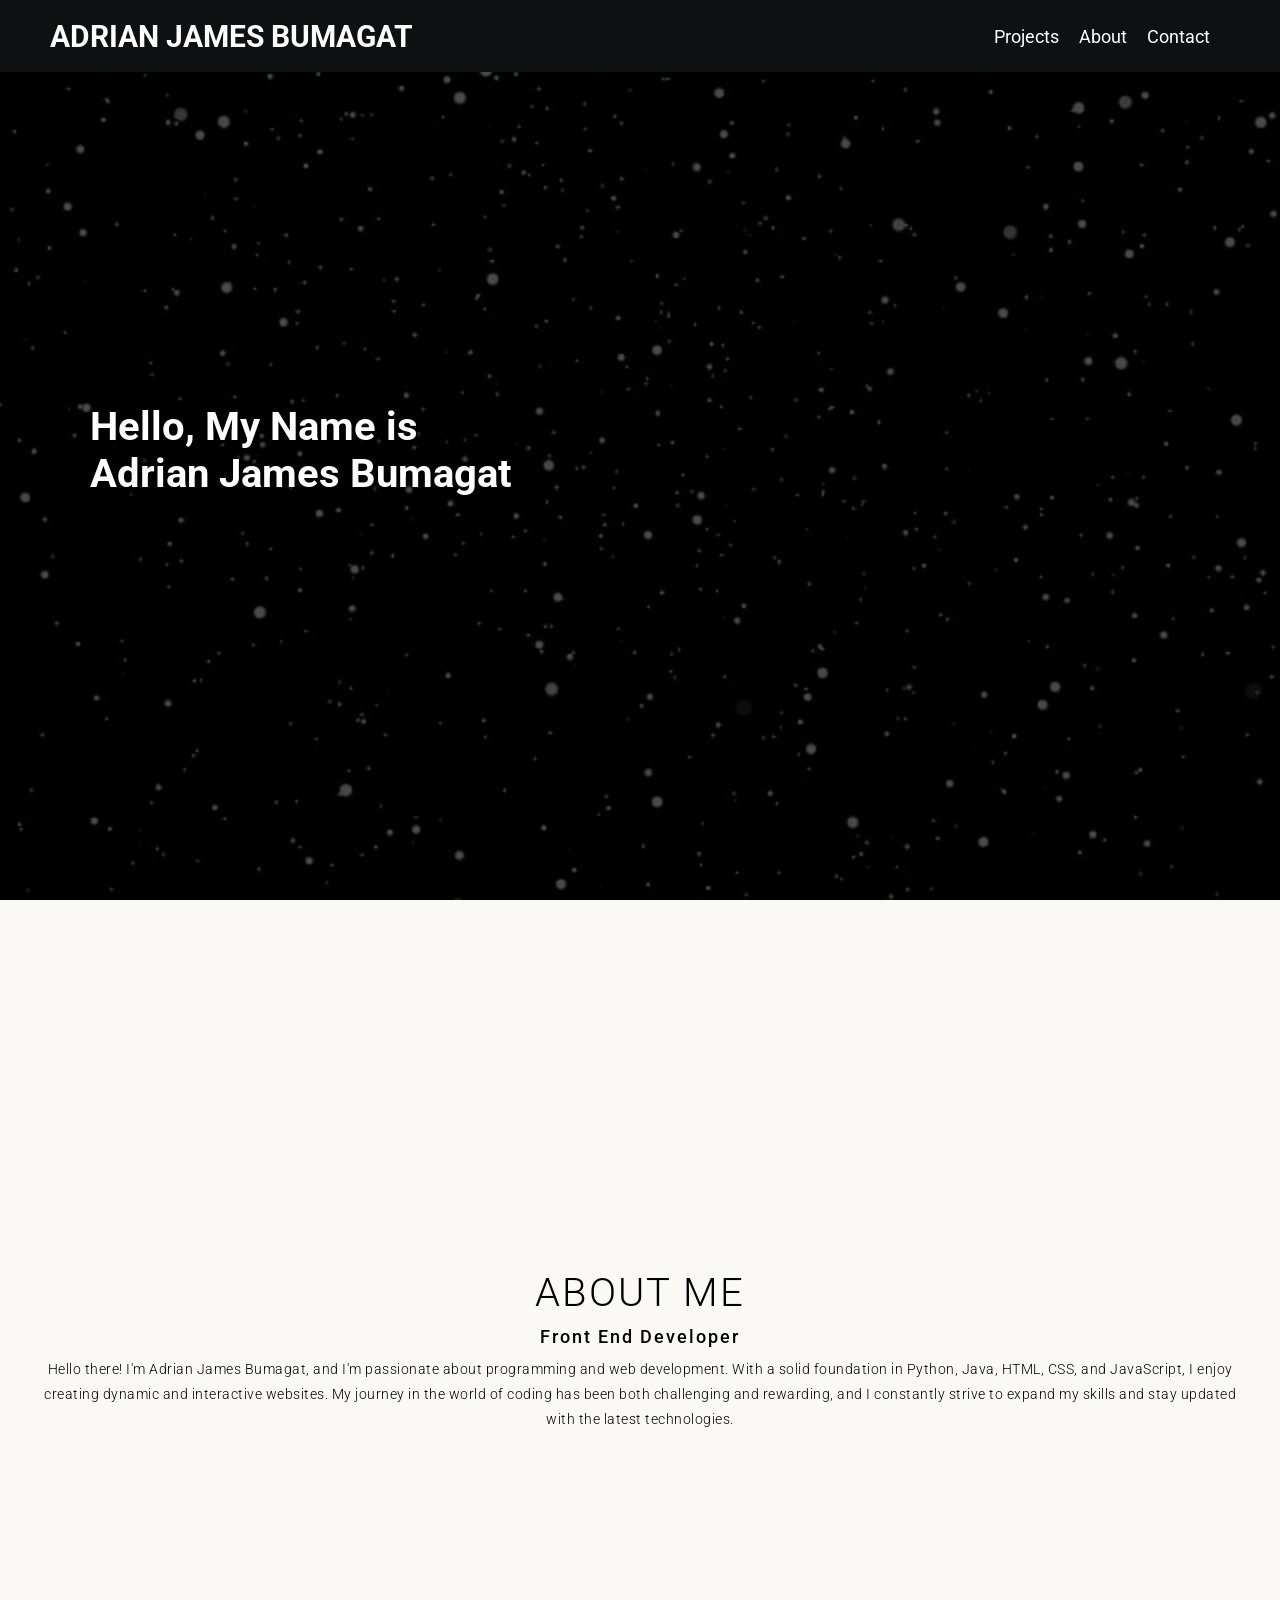
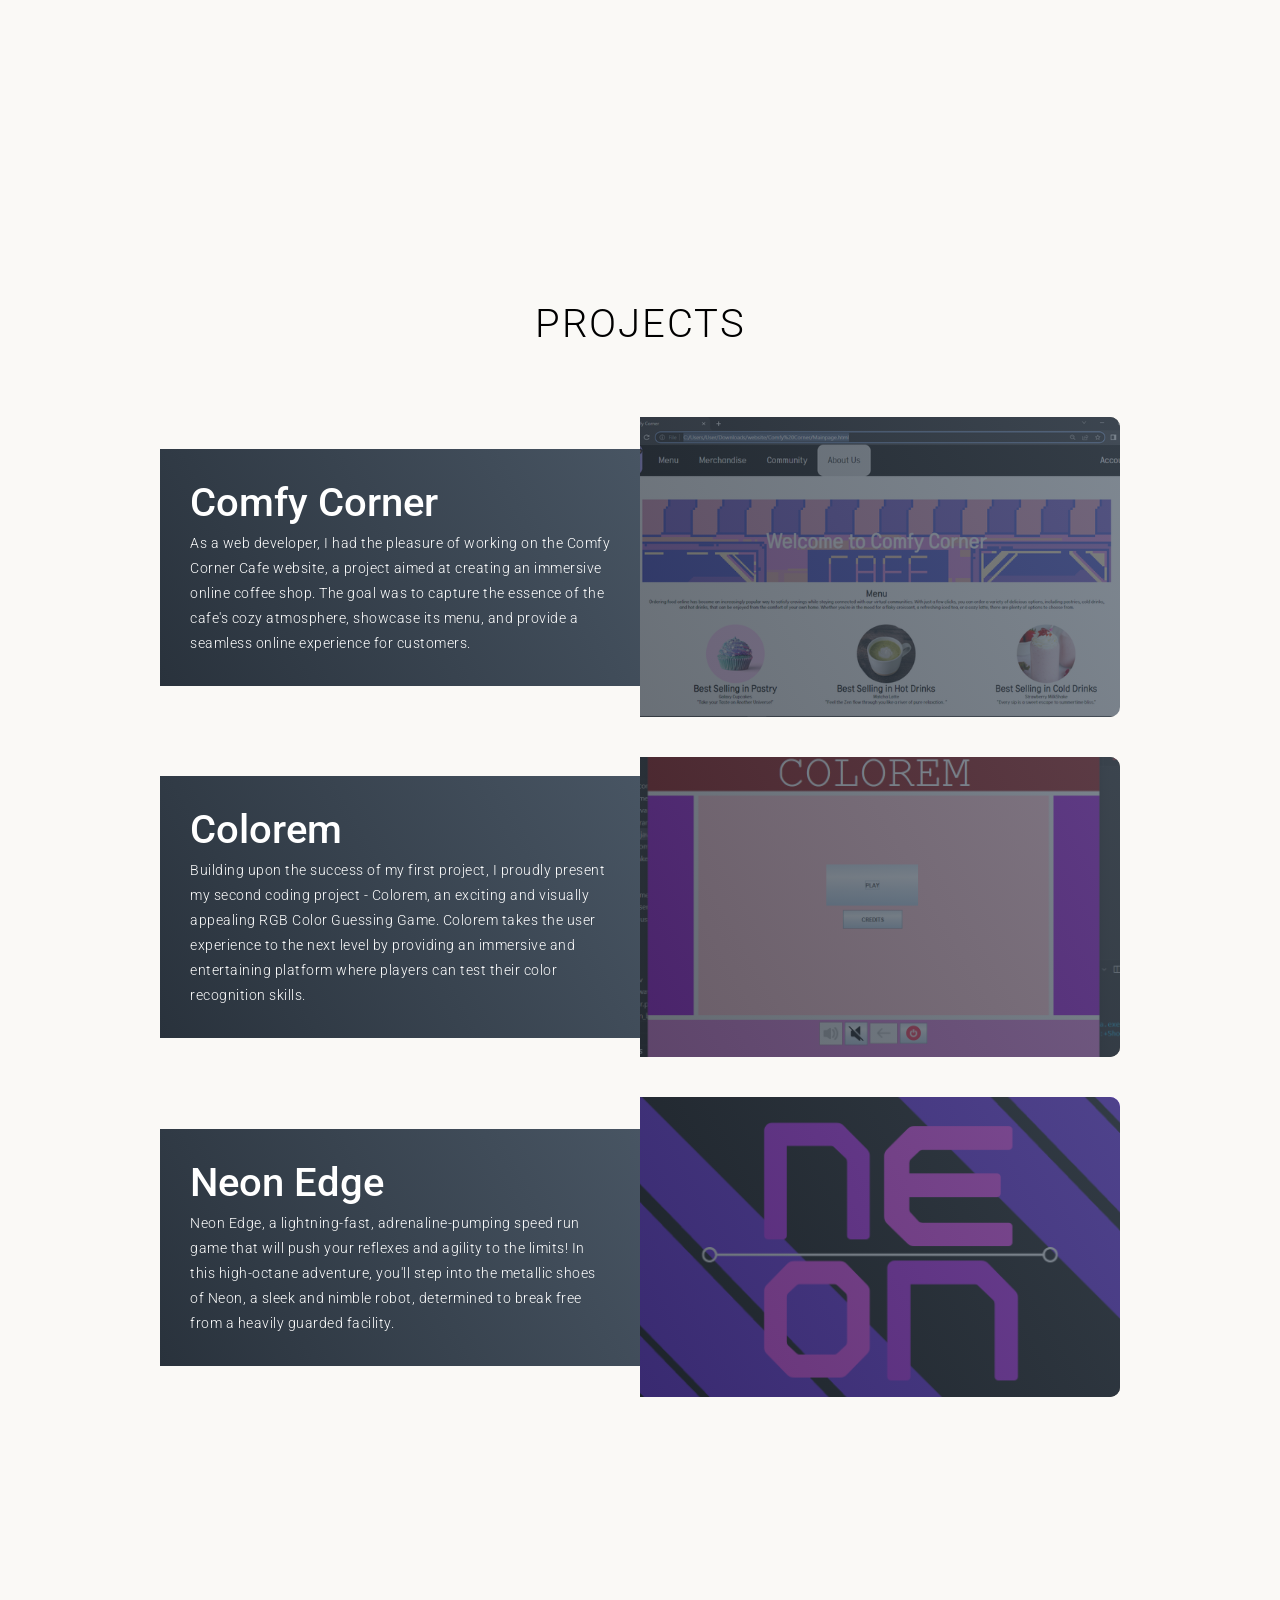
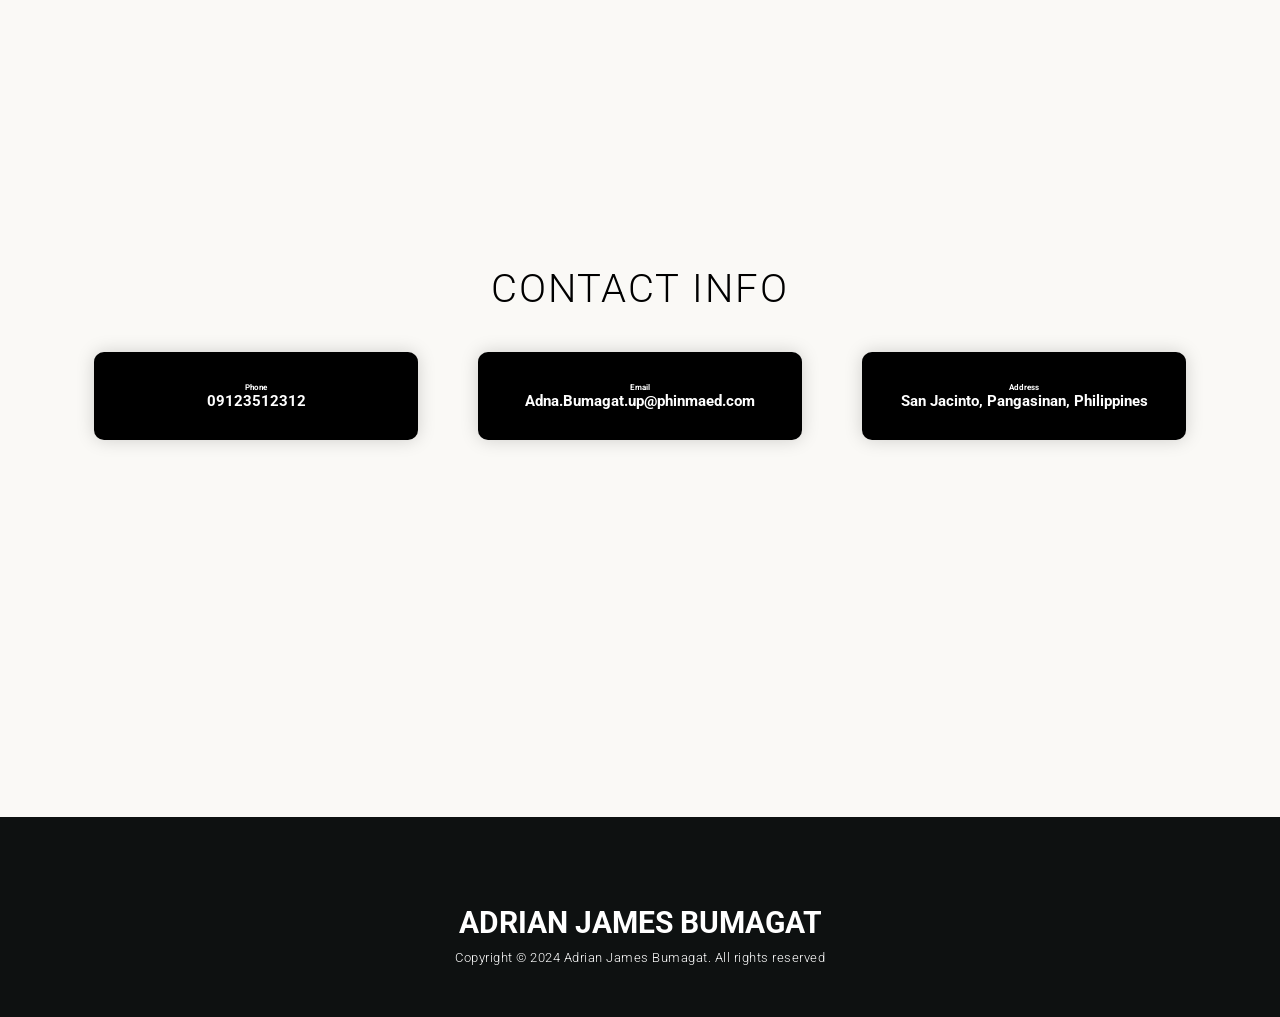
==== index.html @ 5d950a8a "fix html" ====
<!DOCTYPE html>
<html lang="en">
<head>
    <meta charset="UTF-8">
    <meta name="viewport" content="width=device-width, initial-scale=1.0">
    <link rel="stylesheet" href="style.css">
    <title>My Website</title>
</head>
<body>
    <!-- Header -->
    <section id="header">
        <div class="header container" style="background-color: #0e1111;">
            <div class="nav-bar">
                <div class="brand">
                    <a href="#hero">
                        <h1>Adrian James Bumagat</h1>
                    </a>
                </div>
                <div class="nav-list">
                    <ul> 
                        <li><a href="#projects" data-after="Projects">Projects</a></li>
                        <li><a href="#about" data-after="About">About</a></li>
                        <li><a href="#contact" data-after="Contact">Contact</a></li>
                    </ul> 
                </div>
            </div>
        </div>
    </section>
    <!-- End Header -->


    <!-- Hero Section -->
    <section id="hero">
        <div class="hero container">
            <div>
                <h1>Hello, My Name is</h1>
                <h1>Adrian James Bumagat</h1>
            </div>
        </div>
    </section>
    <!-- End Hero Section -->

    <!-- About Section -->
    <section id="about">
        <div class="about container">
            <div class="col-left">
            </div>
            <div class="col-right">
                <h1 class="section-title">About Me</h1>
                <h2>Front End Developer</h2>
                <p>Hello there! I'm Adrian James Bumagat, and I'm passionate about programming and web development. With a solid foundation in Python, Java, HTML, CSS, and JavaScript, I enjoy creating dynamic and interactive websites. My journey in the world of coding has been both challenging and rewarding, and I constantly strive to expand my skills and stay updated with the latest technologies.</p>
            </div>
        </div>
    </section>
    <!-- End About Section -->

    <!-- Projects Section -->
    <section id="projects">
        <div class="projects container">
            <div class="projects-header">
                <h1 class="section-title">Projects</h1>
            </div>
            <div class="all-projects">
                <div class="project-item">
                    <div class="project-info">
                        <h1>Comfy Corner</h1>
                        <p>As a web developer, I had the pleasure of working on the Comfy Corner Cafe website, a project aimed at creating an immersive online coffee shop. The goal was to capture the essence of the cafe's cozy atmosphere, showcase its menu, and provide a seamless online experience for customers.</p>
                    </div>
                    <div class="project-img">
                        <img src="img/Comfy.png" alt="img">
                    </div>
                </div>
                <div class="project-item">
                    <div class="project-info">
                        <h1>Colorem</h1>
                        <p>Building upon the success of my first project, I proudly present my second coding project - Colorem, an exciting and visually appealing RGB Color Guessing Game. Colorem takes the user experience to the next level by providing an immersive and entertaining platform where players can test their color recognition skills.</p>
                    </div>
                    <div class="project-img">
                        <img src="img/Colorem.png" alt="img">
                    </div>
                </div>
                <div class="project-item">
                    <div class="project-info">
                        <h1>Neon Edge</h1>
                        <p>Neon Edge, a lightning-fast, adrenaline-pumping speed run game that
                            will push your reflexes and agility to the limits! In this high-octane adventure, you'll step into the
                            metallic shoes of Neon, a sleek and nimble robot, determined to break free from a heavily
                            guarded facility.</p>
                    </div>
                    <div class="project-img">
                        <img src="img/neon.png" alt="img">
                    </div>
                </div>
            </div>
        </div>
    </section>
    <!-- End Projects Section -->

    <!--Contact-->
    <section id="contact">
        <div class="contact container">
            <div>
                <h1 class="section-title">Contact Info</h1>
            </div>
            <div class="contact-items row">
                <div class="contact-item col-md-4">
                    <div class="card">
                        <div class="card-body">
                            <h5 class="card-title">Phone</h5>
                            <h1 class="card-text">09123512312</h1>
                        </div>
                    </div>
                </div>
                <div class="contact-item col-md-4">
                    <div class="card">
                        <div class="card-body">
                            <h5 class="card-title">Email</h5>
                            <h1 class="card-text">Adna.Bumagat.up@phinmaed.com</h1>
                        </div>
                    </div>
                </div>
                <div class="contact-item col-md-4">
                    <div class="card">
                        <div class="card-body">
                            <h5 class="card-title">Address</h5>
                            <h1 class="card-text">San Jacinto, Pangasinan, Philippines</h1>
                        </div>
                    </div>
                </div>
            </div>
        </div>
    </section>
    <!--End Contact-->

    <!-- Footer -->
    <section id="footer">
        <div class="footer container">
            <div class="brand">
                <h1>Adrian James Bumagat</h1>
            </div>
            <p>Copyright © 2024 Adrian James Bumagat. All rights reserved</p>
        </div>
    </section>
    <!-- End Footer -->
</body>
</html>
---- style.css ----
@import url('https://fonts.googleapis.com/css2?family=Roboto:ital,wght@0,100;0,300;0,400;0,500;0,700;0,900;1,100;1,300;1,400;1,500;1,700;1,900&display=swap');

* {
  padding: 0;
  margin: 0;
  box-sizing: border-box;
}

html {
  font-size: 10px;
  font-family: "Roboto", sans-serif;
  font-weight: 400;
  font-style: normal;
  scroll-behavior: smooth;
  background-color: #FAF9F6;
}

a {
  text-decoration: none;
}

.container {
  min-height: 100vh;
  width: 100%;
  display: flex;
  align-items: center;
  justify-content: center;
}

img {
  height: 100%;
  width: 100%;
  object-fit: cover;
}

p {
  color: rgb(0, 0, 0);
  font-size: 1.4rem;
  margin-top: 5px;
  line-height: 2.5rem;
  font-weight: 300;
  letter-spacing: 0.05rem;
}

.section-title {
  font-size: 4rem;
  font-weight: 300;
  color: black;
  margin-bottom: 10px;
  text-transform: uppercase;
  letter-spacing: 0.2rem;
  text-align: center;
}


.brand h1 {
  font-size: 3rem;
  text-transform: uppercase;
  color: white;
}


/* Header section */
#header {
  position: fixed;
  z-index: 1000;
  left: 0;
  top: 0;
  width: 100vw;
  height: auto;
}

/* Header section */
#header .header {
    min-height: 8vh;
    background-color: #0e1111;
    transition: 0.3s ease background-color;
}

.nav-bar {
    display: flex;
    justify-content: space-between;
    align-items: center;
    position: fixed;
    width: 100%;
    margin-left: 100px;
}

.nav-list{
    margin-right: 100px;    
}
.nav-list ul {
    list-style: none;
    display: flex;
}

.nav-list li {
    margin-right: 20px;
}

.nav-list a {
    text-decoration: none;
    color: #fff;
    font-size: 18px;
}

/* End Header section */

/* Hero Section */
#hero {
    background-image: url(img/black.jpg);
    background-size: cover;
    background-position: top center;
    position: relative;
    z-index: 1;
}

#hero::after {
    content: '';
    position: absolute;
    left: 0;
    top: 0;
    height: 100%;
    width: 100%;
    background-color: black;
    opacity: 0.7;
    z-index: -1;
}

#hero .hero {
    max-width: 1200px;
    margin: 0 auto;
    padding: 0 50px;
    justify-content: flex-start;
}

#hero h1 {
    display: block;
    width: fit-content;
    font-size: 4rem;
    position: relative;
    color: white;
}

/* End Hero Section */

/* Projects section */
#projects .projects {
    flex-direction: column;
    max-width: 1200px;
    margin: 0 auto;
    padding: 100px 0;
}

#projects .projects-header h1 {
    margin-bottom: 50px;
}

#projects .all-projects {
    display: flex;
    align-items: center;
    justify-content: center;
    flex-direction: column;
}

#projects .project-item {
    display: flex;
    align-items: center;
    justify-content: center;
    flex-direction: row;
    width: 80%;
    margin: 20px auto;
    overflow: hidden;
    border-radius: 10px;
}

#projects .project-info {
    padding: 30px;
    flex-basis: 50%;
    height: 100%;
    display: flex;
    align-items: flex-start;
    justify-content: center;
    flex-direction: column;
    background-image: linear-gradient(60deg, #29323c 0%, #485563 100%);
    color: white;
}

#projects .project-info h1 {
    font-size: 4rem;
    font-weight: 500;
}

#projects .project-info h2 {
    font-size: 1.8rem;
    font-weight: 500;
    margin-top: 10px;
}

#projects .project-info p {
    color: white;
}

#projects .project-img {
    flex-basis: 50%;
    height: 300px;
    overflow: hidden;
    position: relative;
}

#projects .project-img:after {
    content: '';
    position: absolute;
    left: 0;
    top: 0;
    height: 100%;
    width: 100%;
    background-image: linear-gradient(60deg, #29323c 0%, #485563 100%);
    opacity: 0.7;
}

#projects .project-img img {
    transition: 0.3s ease transform;
}

#projects .project-item:hover .project-img img {
    transform: scale(1.1);
}
/* End Projects section */

/* About Section */
#about .about {
    flex-direction: column-reverse;
    text-align: center;
    max-width: 1200px;
    margin: 0 auto;

}

#about .col-right {
    width: 100%;
}

#about .col-right h2 {
    font-size: 1.8rem;
    font-weight: 500;
    letter-spacing: 0.2rem;
    margin-bottom: 10px;
}
/* End About Section */

/* contact Section */
#contact .contact {
    flex-direction: column;
    max-width: 1200px;
    margin: 0 auto;
    width: 90%;
}

#contact .contact-items {
    width: 100%;
    align-items: center;
    justify-content: center;
    display: flex;
    flex-direction: row;
}

#contact .contact-item {
    width: 80%;
    padding: 20px;
    text-align: center;
    border-radius: 10px;
    padding: 30px;
    margin: 30px;
    display: flex;
    justify-content: center;
    align-items: center;
    flex-direction: column;
    box-shadow: 0px 0px 18px 0 #0000002c;
    transition: 0.3s ease box-shadow;
    background-color: black;
    color: white;
}

#contact .contact-item:hover {
    box-shadow: 0px 0px 5px 0 #0000002c;
}


/*End contact Section */

/* Footer */
#footer {
    background-color: #0e1111;
}

#footer .footer {
    min-height: 200px;
    flex-direction: column;
    padding-top: 50px;
    padding-bottom: 10px;
}

h2 {
    color: rgb(0, 0, 0);
    font-weight: 500;
    font-size: 1.8rem;
    letter-spacing: 0.1rem;
    margin-top: 10px;
    margin-bottom: 10px;
}

#footer p {
    color: white;
    font-size: 1.3rem;
}
/* End Footer */
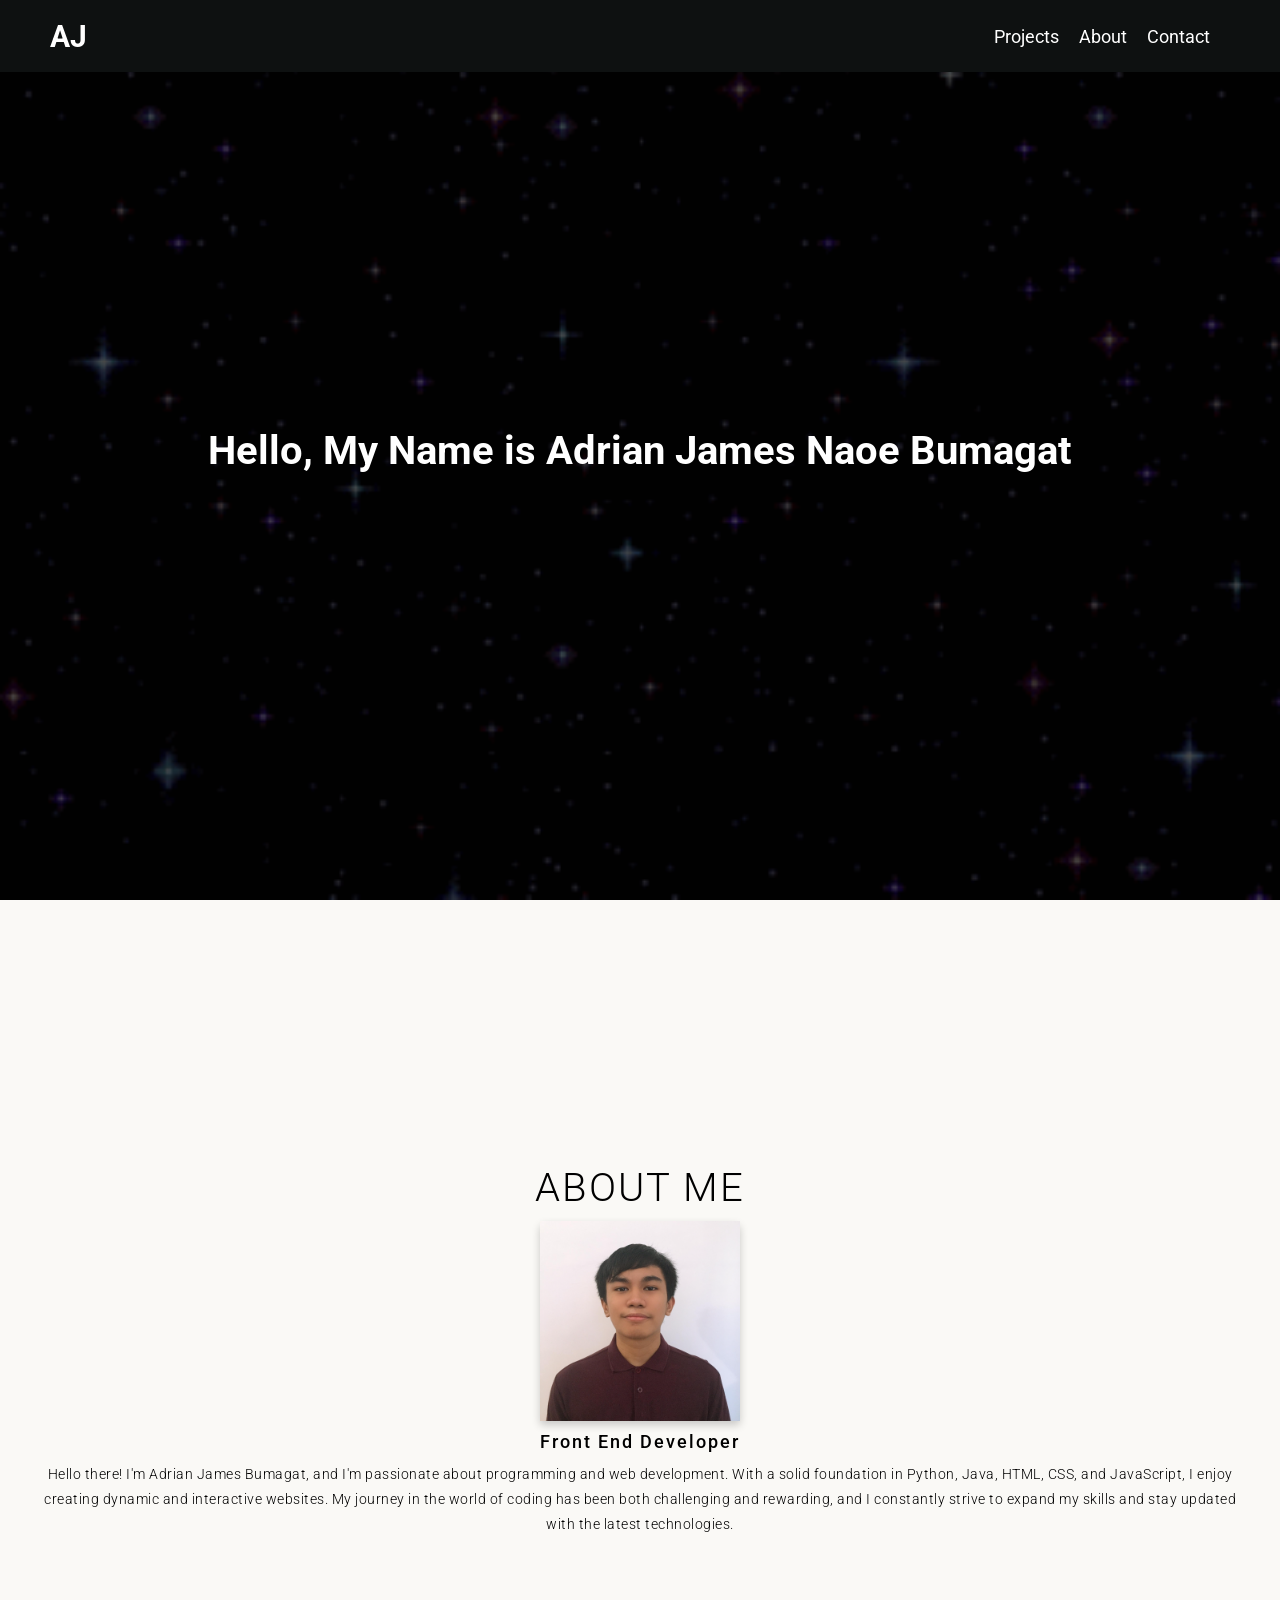
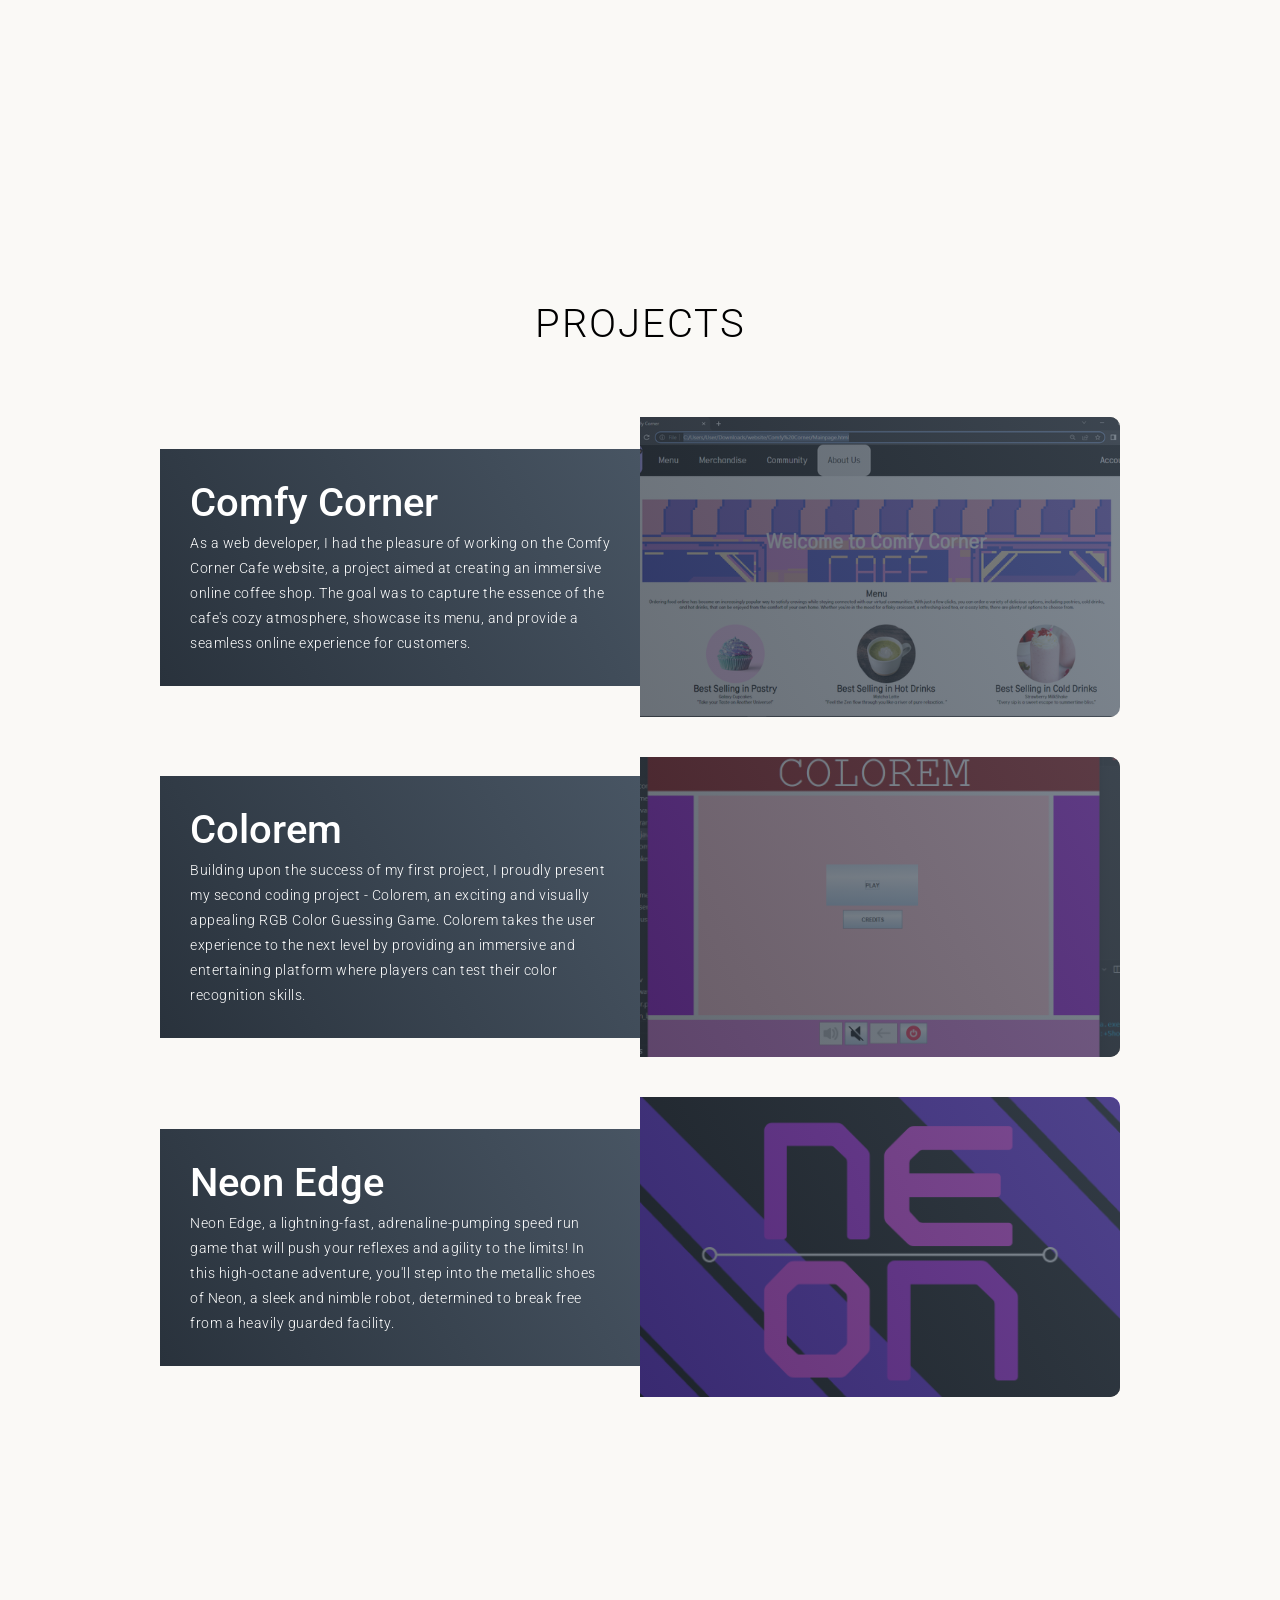
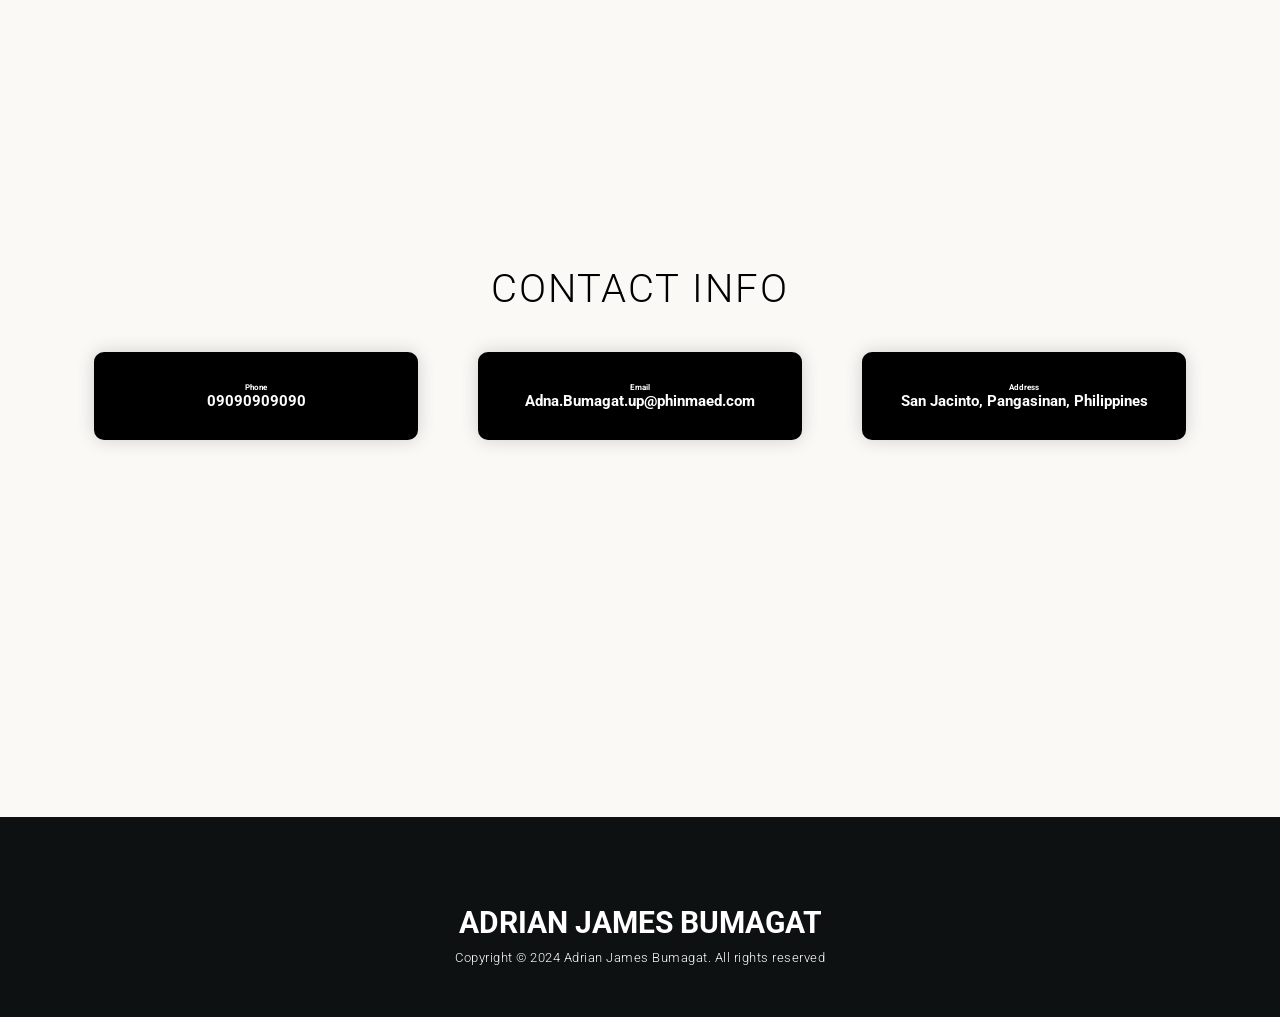
==== commit 453a3083: "fix" ====
--- a/index.html
+++ b/index.html
@@ -13,7 +13,7 @@
             <div class="nav-bar">
                 <div class="brand">
                     <a href="#hero">
-                        <h1>Adrian James Bumagat</h1>
+                        <h1>AJ</h1>
                     </a>
                 </div>
                 <div class="nav-list">
@@ -33,8 +33,7 @@
     <section id="hero">
         <div class="hero container">
             <div>
-                <h1>Hello, My Name is</h1>
-                <h1>Adrian James Bumagat</h1>
+                <h1>Hello, My Name is Adrian James Naoe Bumagat</h1>
             </div>
         </div>
     </section>
@@ -47,6 +46,11 @@
             </div>
             <div class="col-right">
                 <h1 class="section-title">About Me</h1>
+                <div class="about-img">
+                    <div class="about-image">
+                        <img src="img/me.jpg" alt="img">
+                    </div>
+                </div>
                 <h2>Front End Developer</h2>
                 <p>Hello there! I'm Adrian James Bumagat, and I'm passionate about programming and web development. With a solid foundation in Python, Java, HTML, CSS, and JavaScript, I enjoy creating dynamic and interactive websites. My journey in the world of coding has been both challenging and rewarding, and I constantly strive to expand my skills and stay updated with the latest technologies.</p>
             </div>
@@ -107,7 +111,7 @@
                     <div class="card">
                         <div class="card-body">
                             <h5 class="card-title">Phone</h5>
-                            <h1 class="card-text">09123512312</h1>
+                            <h1 class="card-text">09090909090</h1>
                         </div>
                     </div>
                 </div>
--- a/style.css
+++ b/style.css
@@ -108,7 +108,7 @@
 
 /* Hero Section */
 #hero {
-    background-image: url(img/black.jpg);
+    background-image: url(img/black.gif);
     background-size: cover;
     background-position: top center;
     position: relative;
@@ -131,7 +131,7 @@
     max-width: 1200px;
     margin: 0 auto;
     padding: 0 50px;
-    justify-content: flex-start;
+    justify-content: center;
 }
 
 #hero h1 {
@@ -230,7 +230,6 @@
 
 /* About Section */
 #about .about {
-    flex-direction: column-reverse;
     text-align: center;
     max-width: 1200px;
     margin: 0 auto;
@@ -247,6 +246,25 @@
     letter-spacing: 0.2rem;
     margin-bottom: 10px;
 }
+
+.about-img{
+    width: 100%;
+    height: 200px;
+    display: flex;
+    align-items: center;
+    justify-content: center;
+    flex-direction: row;
+
+}
+
+.about-image{
+    box-shadow: 0 4px 8px 0 rgba(0,0,0,0.2);
+    border-radius: 5px 5px 0 0;
+    width: 200px;
+    height: 200px;
+
+}
+
 /* End About Section */
 
 /* contact Section */
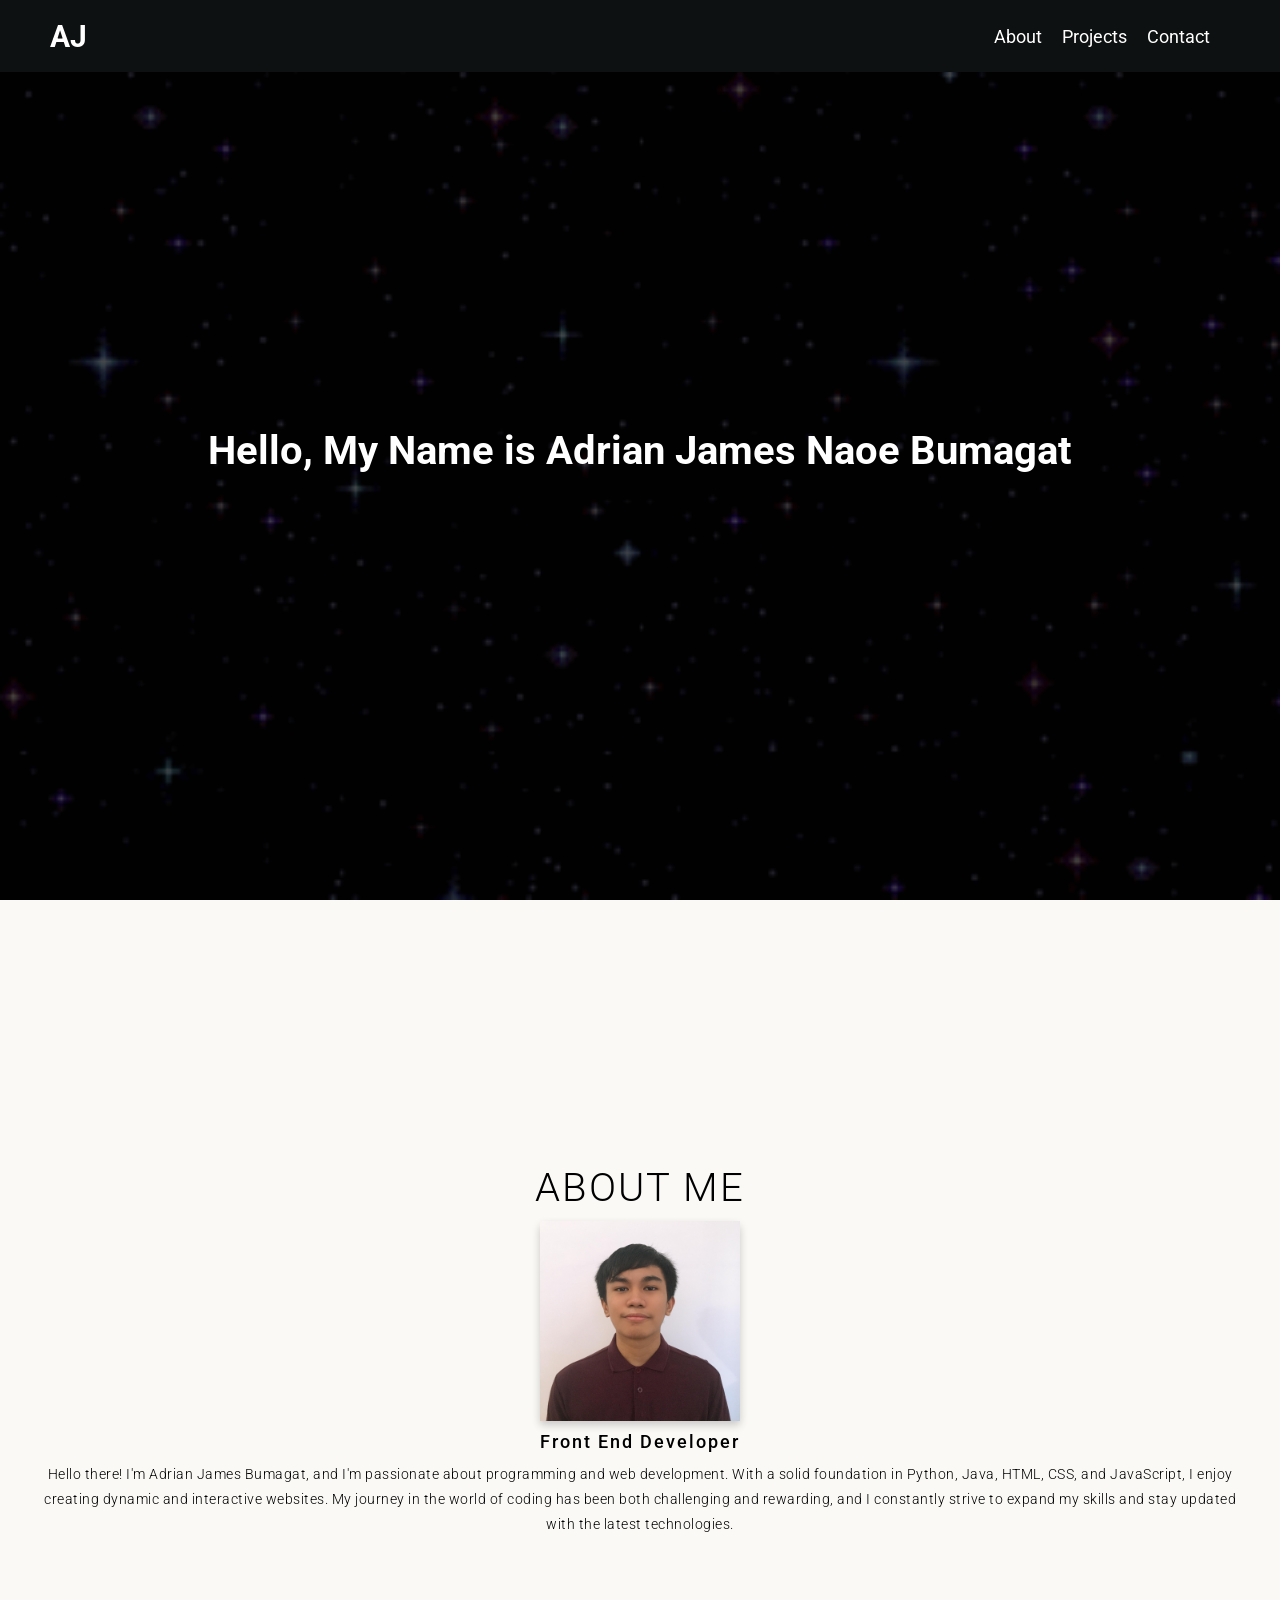
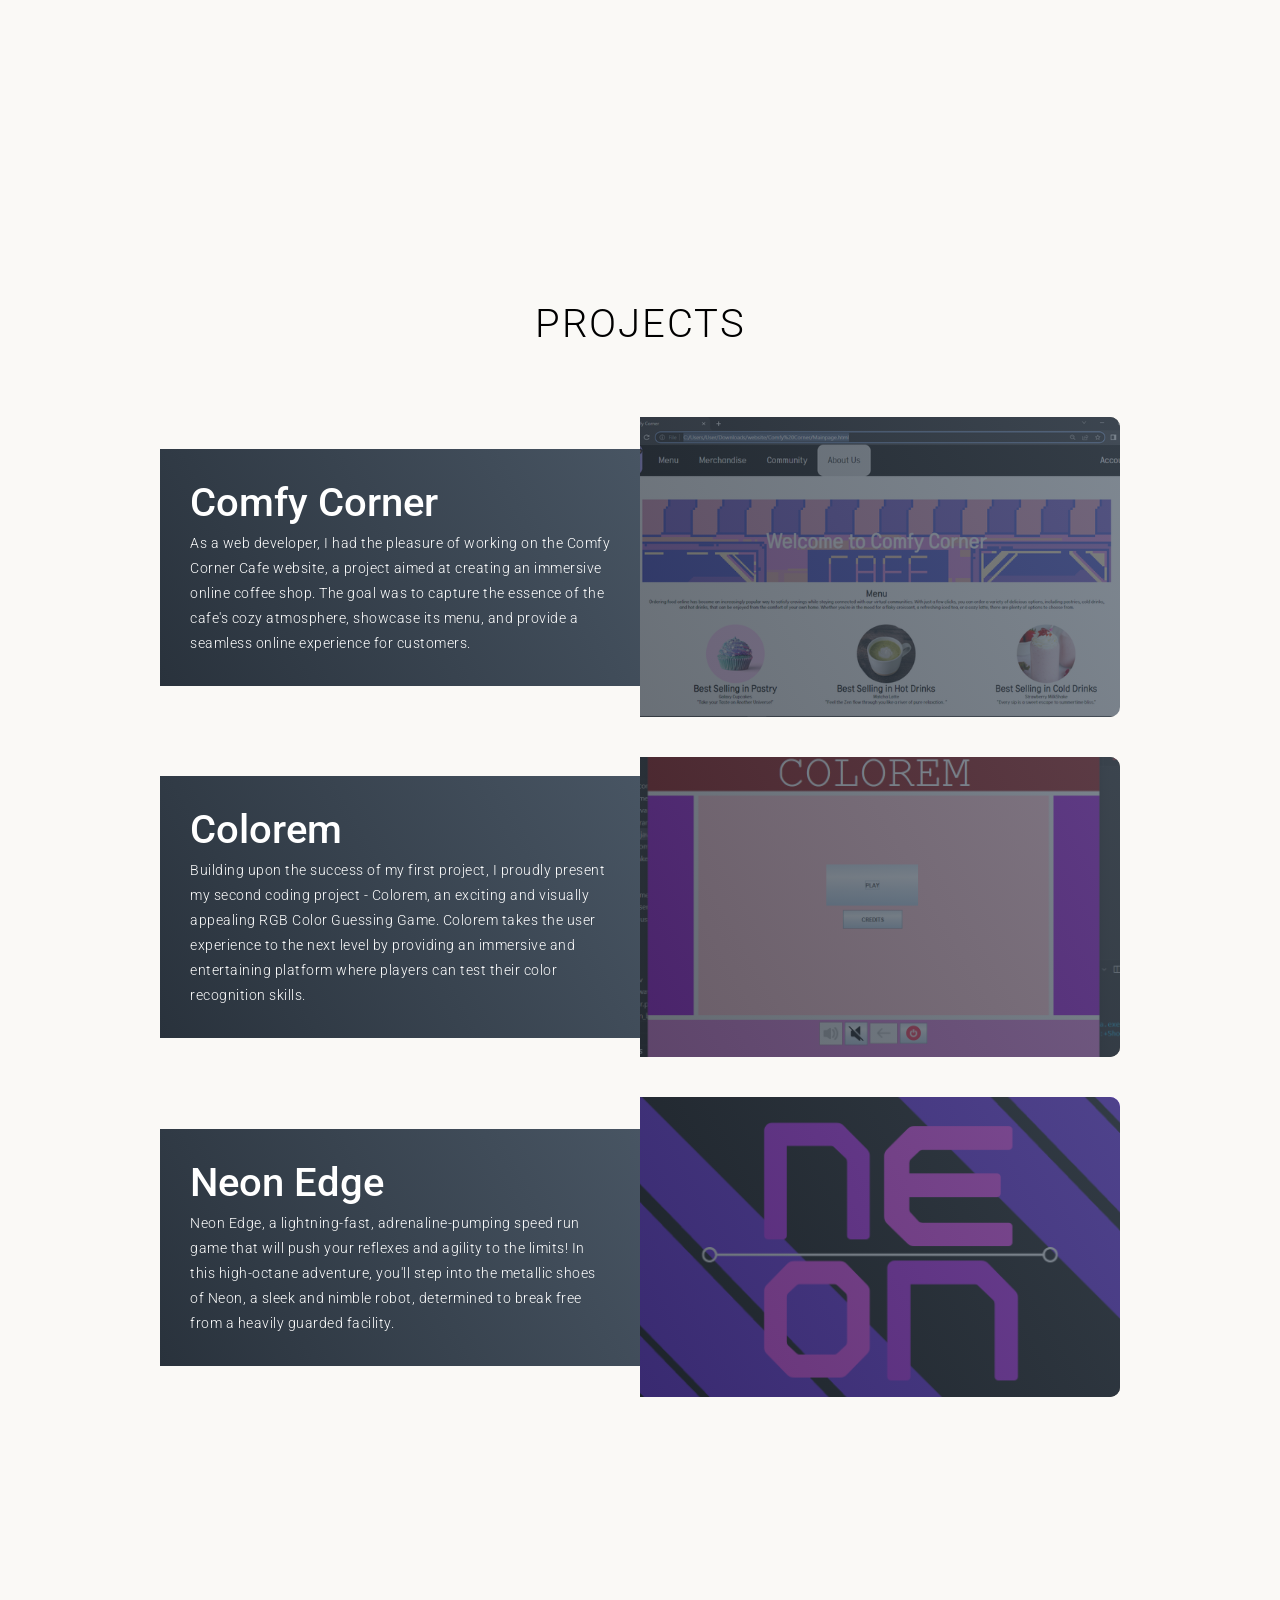
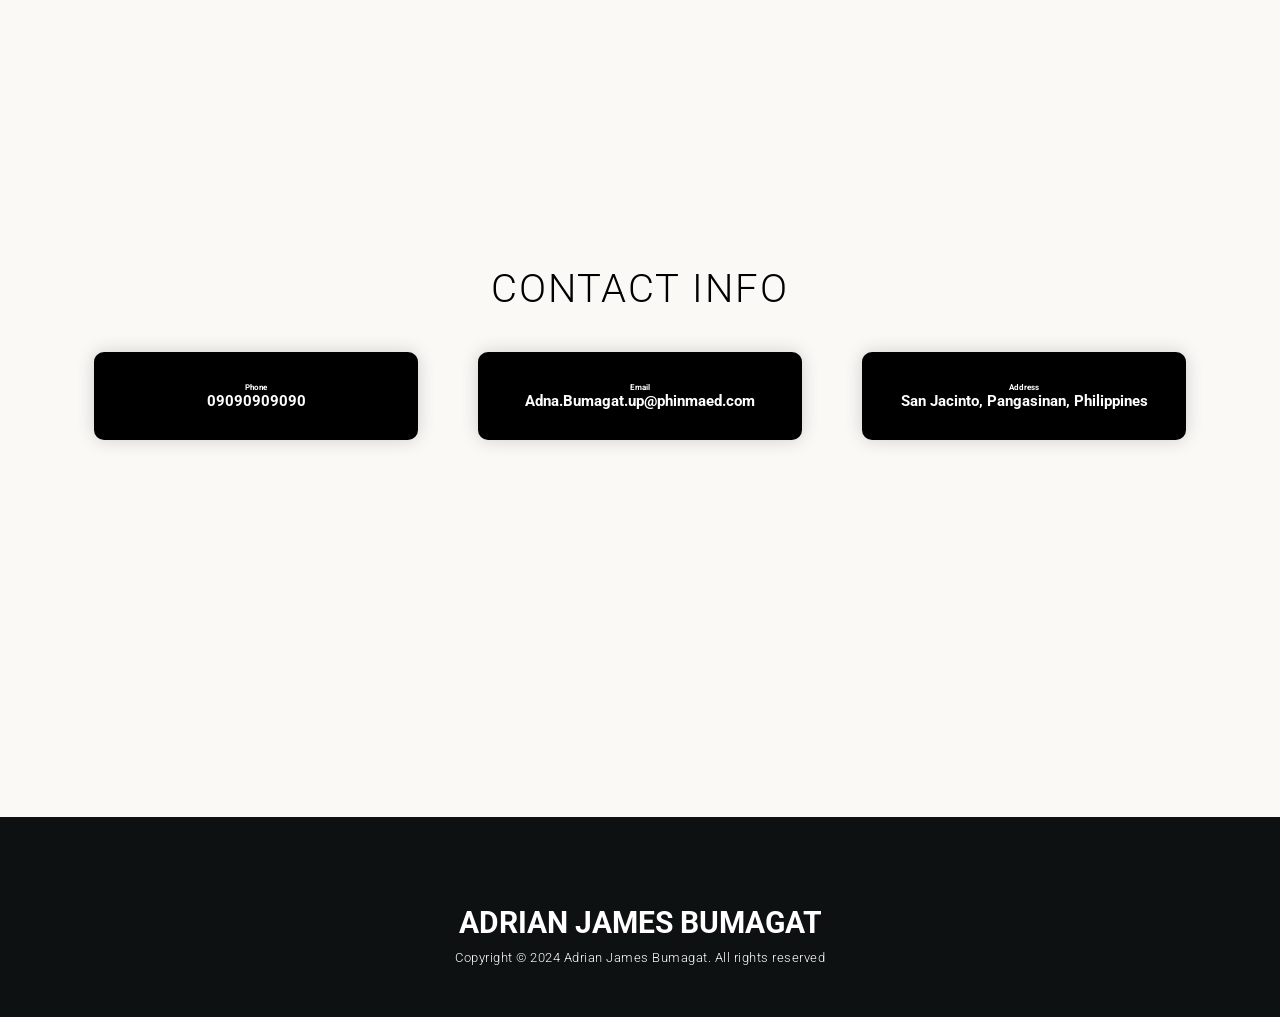
==== commit f6a4247a: "2nd fix" ====
--- a/index.html
+++ b/index.html
@@ -18,8 +18,8 @@
                 </div>
                 <div class="nav-list">
                     <ul> 
+                        <li><a href="#about" data-after="About">About</a></li>
                         <li><a href="#projects" data-after="Projects">Projects</a></li>
-                        <li><a href="#about" data-after="About">About</a></li>
                         <li><a href="#contact" data-after="Contact">Contact</a></li>
                     </ul> 
                 </div>
